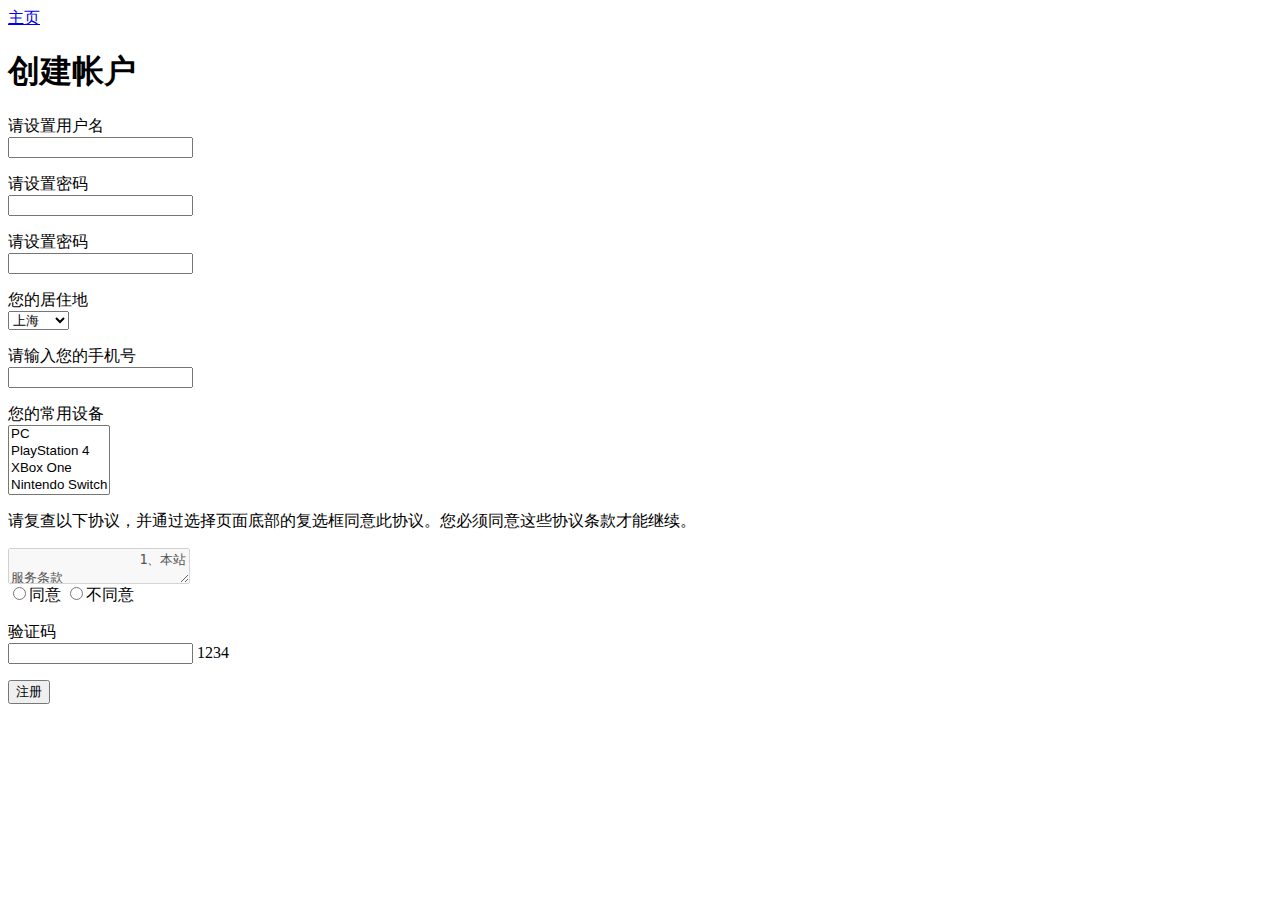
==== register.html @ 7ab6c0e9 "lab2" ====
<html>
  <head>
    <meta charset="utf8" />
    <title>Register</title>
  </head>
  <body>
    <header>
      <nav><a href="index.html">主页</a></nav>
    </header>
    <h1>创建帐户</h1>
    <section>
      <form action="#" method="POST">
        <p>
          请设置用户名<br />
          <input
            type="text"
            name="user"
            pattern="^[0-9a-zA-Z_]{1,}$"
            required
          />
        </p>
        <p>
          请设置密码<br />
          <input
            type="password"
            name="password"
            minlength="8"
            pattern="^[A-Za-z0-9]+$"
            required
          />
        </p>
        <p>
          请设置密码<br />
          <input
            type="password"
            name="repassword"
            minlength="8"
            pattern="^[A-Za-z0-9]+$"
            required
          />
        </p>
        <p>
          您的居住地<br />
          <select name="area" required>
            <option value="shandong">山东</option>
            <option value="jiangsu">江苏</option>
            <option value="shanghai" selected>上海</option>
            <option value="zhejiang">浙江</option>
            <option value="anhui">安徽</option>
            <option value="fujian">福建</option>
            <option value="jiangxi">江西</option>
            <option value="guangdong">广东</option>
            <option value="guangxi">广西</option>
            <option value="hainan">海南</option>
            <option value="henan">河南</option>
            <option value="hunan">湖南</option>
            <option value="hubei">湖北</option>
            <option value="beijing">北京</option>
            <option value="tianjin">天津</option>
            <option value="hebei">河北</option>
            <option value="shanxi">山西</option>
            <option value="neimenggu">内蒙古</option>
            <option value="ningxia">宁夏</option>
            <option value="qinghai">青海</option>
            <option value="shanxi">陕西</option>
            <option value="gansu">甘肃</option>
            <option value="xinjiang">新疆</option>
            <option value="sichuan">四川</option>
            <option value="guizhou">贵州</option>
            <option value="yunnan">云南</option>
            <option value="chongqing">重庆</option>
            <option value="xizang">西藏</option>
            <option value="liaoning">辽宁</option>
            <option value="jilin">吉林</option>
            <option value="heilongjiang">黑龙江</option>
            <option value="xianggang">香港</option>
            <option value="aomen">澳门</option>
            <option value="taiwan">台湾</option>
          </select>
        </p>
        <p>
          请输入您的手机号<br />
          <input
            type="text"
            name="phonenumber"
            minlength="11"
            maxlength="11"
            pattern="^1[0-9]+$"
            required
          />
        </p>
        <p>
          您的常用设备<br />
          <select name="device" multiple="multiple">
            <option value="PC">PC</option>
            <option value="PlayStation 4">PlayStation 4</option>
            <option value="XBox One">XBox One</option>
            <option value="Nintendo Switch">Nintendo Switch</option>
          </select>
        </p>
        <p>
          请复查以下协议，并通过选择页面底部的复选框同意此协议。您必须同意这些协议条款才能继续。
        </p>
        <textarea disabled="true">
                1、本站服务条款
                本站提供的服务将完全按照服务条款严格执行。用户必须完全同意所有服务条款并完成注册程序，才能成为本站的正式用户。
                考虑到本站所提供的网络服务的重要性，用户应同意：
                （1）提供详尽、准确的个人资料。
                （2）如个人资料有任何变动，必须及时更新。
                本站不公开用户的姓名、地址、电子邮箱、证件，除以下情况外：
                （3）用户授权本站透露这些信息。
                （4）相应的法律及程序要求本站提供用户的个人资料。
                如果用户提供的资料不准确，不真实，不合法有效，本站保留结束用户使用各项服务的权利。
                2、服务条款的修改和服务修订
                本站有权在必要时修改服务条款，本站服务条款一旦发生变动，将会在相关页面上提示修改内容。如果不同意所改动的内容，用户可以主动取消获得的网络服务。如果用户继续享用网络服务，则视为接受服务条款的变动。
                本站保留随时修改或中断服务而不需个别知照用户的权利。本站行使修改或中断免费服务的权利，不需对用户或第三方负责。
                3、用户隐私制度
                尊重用户个人隐私是本站的一项基本政策。本站一定不会在未经合法用户授权时公开、透露其注册资料及保存在本站中的非公开内容，除非有法律许可要求或本站在诚信的基础上认为透露这些信息在以下四种情况是必要的：
                （1）遵守有关法律规定，遵从本站合法服务程序。包括在国家有关机关查询时，提供用户在本站上发布的信息内容及其发布时间、互联网地址或者域名。
                （2）保持维护本站的商标所有权。
                （3）在紧急情况下竭力维护用户个人和社会大众的隐私安全。
                （4）符合其他相关的要求。
                4、用户的帐号，密码和安全性
                用户一旦注册成功，成为本站的合法用户，将得到一个密码和用户名。如果您未保管好自己的帐号和密码而对您、本站或第三方造成的损害，您将负全部责任。另外，每个用户都要对其帐户中的所有活动和事件负全责。您可随时改变您的密码，也可以结束旧的帐户重开一个新帐户。用户若发现任何非法使用用户帐号或存在安全漏洞的情况，请立即通告我们
                5、拒绝提供担保
                用户个人对网络服务的使用承担风险。本站对此不作任何类型的担保，不论是明确的或隐含的。本站不担保服务一定能满足用户的要求，也不担保服务不会受中断，对服务的及时性，安全性，出错发生都不作担保。
                6、有限责任
                本站对任何直接、间接、偶然、特殊及继起的损害不负责任，这些行为都有可能会导致本站的形象受损，所以本站事先提出这种损害的可能性。
                7、对用户信息的存储和限制
                本站不对用户所发布信息的删除或储存失败负责。本站有判定用户的行为是否符合本站服务条款的要求和精神的保留权利，如果用户违背了服务条款的规定，本站有中断对其提供网络服务的权利。本站社区各栏目的管理员和版主、本站空间管理员有权保留或删除其管辖社区中的任意内容。
                8、用户管理
                （1）用户使用本站各项服务的权利是个人的。用户只能是一个单独的个体而不能是一个公司或实体的商业性组织。用户承诺不经本站同意，不能利用本站各项服务、资讯、资料、数据等进行销售或其他商业用途。
                　　（2）用户单独承担发布内容的责任。用户对服务的使用户在本站发表的内容（包含但不限于本站目前各产品功能里的内容）仅表明其个人的立场和观点，并不代表本站的立场或观点。作为内容的发表者，需自行对所发表的内容以及其他任何形式关于本站的内容负责（如包含本站内容的邮件、短信、电话录音等），因所发表内容引发的一切纠纷，由该内容的发表者承担全部法律及连带责任。本站不承担任何法律及连带责任。
                在本站的网页上发布信息或者利用本站的服务时必须符合中国有关法规，不得在本站的网页上或者利用本站的服务制作、复制、发布、传播以下信息：
                （a） 反对宪法所确定的基本原则的；
                （b） 危害国家安全，泄露国家秘密，颠覆国家政权，破坏国家统一的；
                （c） 损害国家荣誉和利益的；
                （d） 煽动民族仇恨、民族歧视，破坏民族团结的；
                （e） 破坏国家宗教政策，宣扬邪教和封建迷信的；
                （f） 散布谣言，扰乱社会秩序，破坏社会稳定的；
                （g） 散布淫秽、色情、赌博、暴力、凶杀、恐怖或者教唆犯罪的；
                （h） 侮辱或者诽谤他人，侵害他人合法权益的；
                （i） 含有法律、行政法规禁止的其他内容的。
                （3）在本站的网页上发布信息或者利用本站的服务时还必须符合其他有关国家和地区的法律规定以及国际法的有关规定。
                （4）不利用本站的服务从事以下活动：
                （a） 未经允许，进入计算机信息网络或者使用计算机信息网络资源的；
                （b） 未经允许，对计算机信息网络功能进行删除、修改或者增加的；
                （c） 未经允许，对进入计算机信息网络中存储、处理或者传输的数据和应用程序进行删除、修改或者增加的；
                （d） 故意制作、传播计算机病毒等破坏性程序的；
                （e） 其他危害计算机信息网络安全的行为。
                （5）不以任何方式干扰本站的服务。
                （6）遵守本站的所有其他规定和程序。
                用户使用本站电子公告服务，即用户利用本站交互形式的栏目或功能，进行信息发布的行为，也须遵守本条的规定以及本站专门发布的相关电子公告服务的规则，上段中描述的法律后果和法律责任同样适用于电子公告服务的用户。
                若用户的行为不符合以上提到的服务条款，本站将作出独立判断立即取消用户服务帐号。
                9、保障
                用户同意保障和维护本站全体成员的利益，并负责支付由用户使用超出服务范围引起的律师费用，违反服务条款的损害补偿费用等。
                10、结束服务
                用户或本站可随时根据实际情况中断一项或多项网络服务。本站不需对任何个人或第三方负责而随时中断服务。用户对后来的条款修改有异议，或对本站的服务不满，可以行使如下权利：
                （1）停止使用本站的网络服务。
                （2）通告本站停止对该用户的服务。
                结束用户服务后，用户使用网络服务的权利马上中止。从那时起，用户没有权利，本站也没有义务传送任何未处理的信息或未完成的服务给用户或第三方。
                11、通告
                所有发给用户的通告都可通过相关页面的公告或电子邮件或常规的信件等传送。服务条款的修改、服务变更、或其它重要事件的通告都会以此形式进行。
                12、网络服务内容的所有权
                本站定义的网络服务内容包括：文字、软件、声音、图片、录象、图表中的全部内容；电子邮件的全部内容；本站为用户提供的其他信息。所有这些内容受版权、商标、标签和其它财产所有权法律的保护。所以，用户只能在本站授权下才能使用这些内容，而不能擅自复制、再造这些内容、或创造与内容有关的派生产品。本站内所有的文章、资讯、资料、数据版权归原文作者和本站共同所有，任何人需要转载，必须征得原文作者或本站授权。本站注册用户在本站社区发表的作品，本站有权在网站内免费使用。
                13、法律
                网络服务条款要与中华人民共和国的法律解释相一致，用户和本站一致同意服从高等法院所有管辖。如发生本站服务条款与中华人民共和国法律相抵触时，则这些条款将完全按法律规定重新解释，而其它条款则依旧保持对用户产生法律效力和影响。
        </textarea>
        <br />
        <input type="radio" value="agree" name="agree" />同意
        <input type="radio" value="disagree" name="agree" />不同意
        <p>
          验证码<br />
          <input type="text" name="verification" pattern="^[0-9]*$" required />
          1234<br />
        </p>
        <p>
          <input type="submit" value="注册" name="logup" />
        </p>
      </form>
    </section>
  </body>
</html>
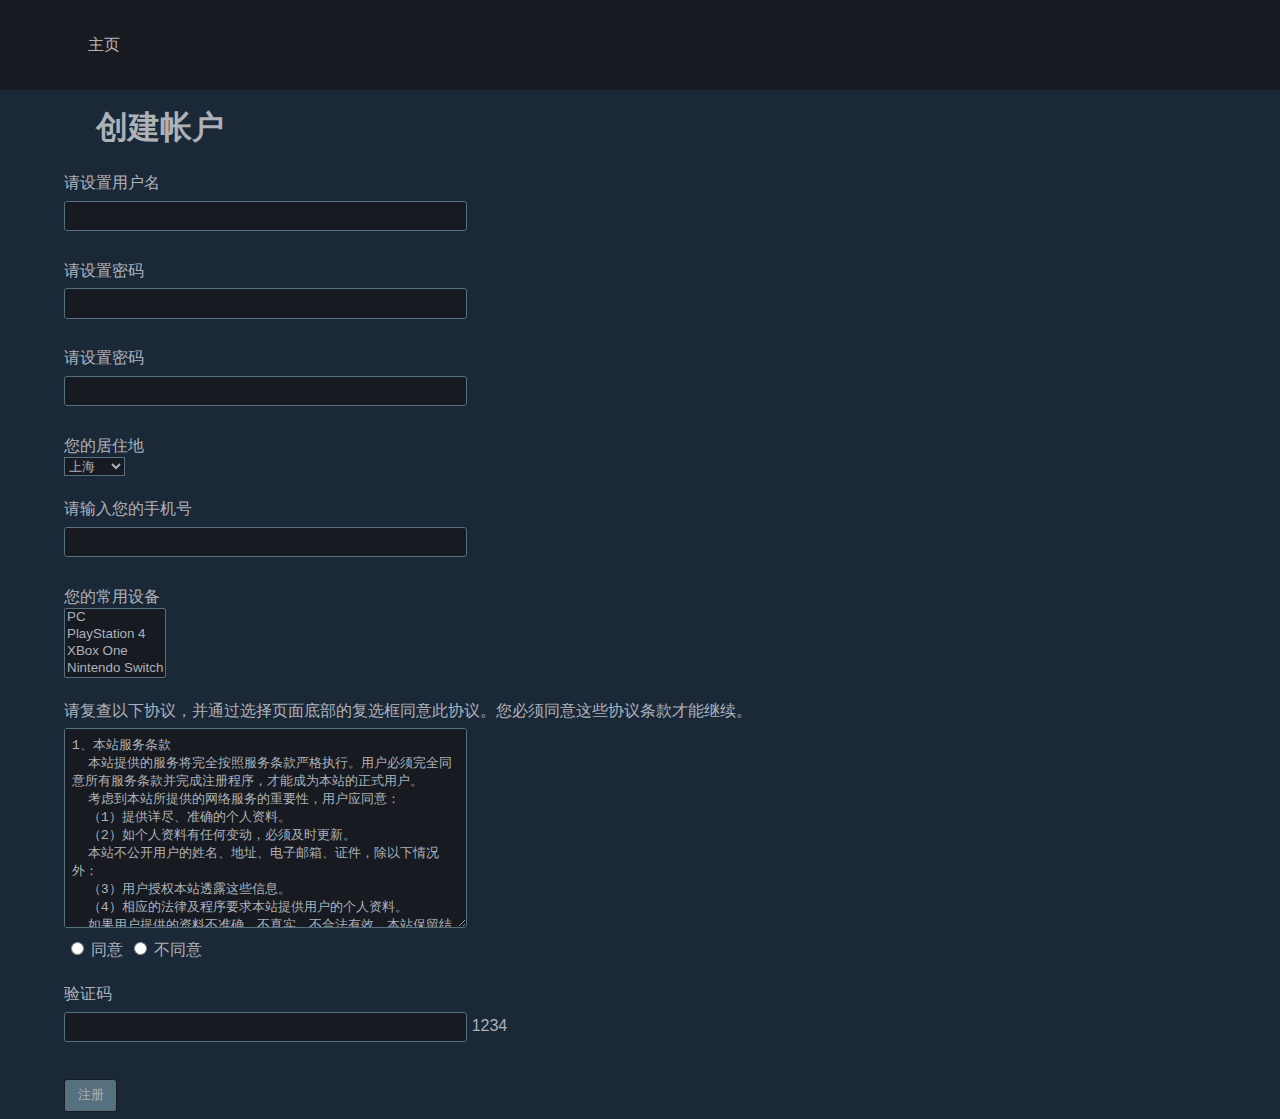
==== commit e7f09d50: "Add files via upload" ====
--- a/register.html
+++ b/register.html
@@ -2,6 +2,8 @@
   <head>
     <meta charset="utf8" />
     <title>Register</title>
+    <link href="./reset.css" rel="stylesheet" type="text/css" />
+    <link href="./style.css" rel="stylesheet" type="text/css" />
   </head>
   <body>
     <header>
@@ -102,48 +104,48 @@
           请复查以下协议，并通过选择页面底部的复选框同意此协议。您必须同意这些协议条款才能继续。
         </p>
         <textarea disabled="true">
-                1、本站服务条款
-                本站提供的服务将完全按照服务条款严格执行。用户必须完全同意所有服务条款并完成注册程序，才能成为本站的正式用户。
-                考虑到本站所提供的网络服务的重要性，用户应同意：
-                （1）提供详尽、准确的个人资料。
-                （2）如个人资料有任何变动，必须及时更新。
-                本站不公开用户的姓名、地址、电子邮箱、证件，除以下情况外：
-                （3）用户授权本站透露这些信息。
-                （4）相应的法律及程序要求本站提供用户的个人资料。
-                如果用户提供的资料不准确，不真实，不合法有效，本站保留结束用户使用各项服务的权利。
-                2、服务条款的修改和服务修订
-                本站有权在必要时修改服务条款，本站服务条款一旦发生变动，将会在相关页面上提示修改内容。如果不同意所改动的内容，用户可以主动取消获得的网络服务。如果用户继续享用网络服务，则视为接受服务条款的变动。
-                本站保留随时修改或中断服务而不需个别知照用户的权利。本站行使修改或中断免费服务的权利，不需对用户或第三方负责。
-                3、用户隐私制度
-                尊重用户个人隐私是本站的一项基本政策。本站一定不会在未经合法用户授权时公开、透露其注册资料及保存在本站中的非公开内容，除非有法律许可要求或本站在诚信的基础上认为透露这些信息在以下四种情况是必要的：
-                （1）遵守有关法律规定，遵从本站合法服务程序。包括在国家有关机关查询时，提供用户在本站上发布的信息内容及其发布时间、互联网地址或者域名。
-                （2）保持维护本站的商标所有权。
-                （3）在紧急情况下竭力维护用户个人和社会大众的隐私安全。
-                （4）符合其他相关的要求。
-                4、用户的帐号，密码和安全性
-                用户一旦注册成功，成为本站的合法用户，将得到一个密码和用户名。如果您未保管好自己的帐号和密码而对您、本站或第三方造成的损害，您将负全部责任。另外，每个用户都要对其帐户中的所有活动和事件负全责。您可随时改变您的密码，也可以结束旧的帐户重开一个新帐户。用户若发现任何非法使用用户帐号或存在安全漏洞的情况，请立即通告我们
-                5、拒绝提供担保
-                用户个人对网络服务的使用承担风险。本站对此不作任何类型的担保，不论是明确的或隐含的。本站不担保服务一定能满足用户的要求，也不担保服务不会受中断，对服务的及时性，安全性，出错发生都不作担保。
-                6、有限责任
-                本站对任何直接、间接、偶然、特殊及继起的损害不负责任，这些行为都有可能会导致本站的形象受损，所以本站事先提出这种损害的可能性。
-                7、对用户信息的存储和限制
-                本站不对用户所发布信息的删除或储存失败负责。本站有判定用户的行为是否符合本站服务条款的要求和精神的保留权利，如果用户违背了服务条款的规定，本站有中断对其提供网络服务的权利。本站社区各栏目的管理员和版主、本站空间管理员有权保留或删除其管辖社区中的任意内容。
-                8、用户管理
-                （1）用户使用本站各项服务的权利是个人的。用户只能是一个单独的个体而不能是一个公司或实体的商业性组织。用户承诺不经本站同意，不能利用本站各项服务、资讯、资料、数据等进行销售或其他商业用途。
-                　　（2）用户单独承担发布内容的责任。用户对服务的使用户在本站发表的内容（包含但不限于本站目前各产品功能里的内容）仅表明其个人的立场和观点，并不代表本站的立场或观点。作为内容的发表者，需自行对所发表的内容以及其他任何形式关于本站的内容负责（如包含本站内容的邮件、短信、电话录音等），因所发表内容引发的一切纠纷，由该内容的发表者承担全部法律及连带责任。本站不承担任何法律及连带责任。
-                在本站的网页上发布信息或者利用本站的服务时必须符合中国有关法规，不得在本站的网页上或者利用本站的服务制作、复制、发布、传播以下信息：
-                （a） 反对宪法所确定的基本原则的；
-                （b） 危害国家安全，泄露国家秘密，颠覆国家政权，破坏国家统一的；
-                （c） 损害国家荣誉和利益的；
-                （d） 煽动民族仇恨、民族歧视，破坏民族团结的；
-                （e） 破坏国家宗教政策，宣扬邪教和封建迷信的；
-                （f） 散布谣言，扰乱社会秩序，破坏社会稳定的；
-                （g） 散布淫秽、色情、赌博、暴力、凶杀、恐怖或者教唆犯罪的；
-                （h） 侮辱或者诽谤他人，侵害他人合法权益的；
-                （i） 含有法律、行政法规禁止的其他内容的。
-                （3）在本站的网页上发布信息或者利用本站的服务时还必须符合其他有关国家和地区的法律规定以及国际法的有关规定。
-                （4）不利用本站的服务从事以下活动：
-                （a） 未经允许，进入计算机信息网络或者使用计算机信息网络资源的；
+1、本站服务条款
+  本站提供的服务将完全按照服务条款严格执行。用户必须完全同意所有服务条款并完成注册程序，才能成为本站的正式用户。
+  考虑到本站所提供的网络服务的重要性，用户应同意：
+  （1）提供详尽、准确的个人资料。
+  （2）如个人资料有任何变动，必须及时更新。
+  本站不公开用户的姓名、地址、电子邮箱、证件，除以下情况外：
+  （3）用户授权本站透露这些信息。
+  （4）相应的法律及程序要求本站提供用户的个人资料。
+  如果用户提供的资料不准确，不真实，不合法有效，本站保留结束用户使用各项服务的权利。
+2、服务条款的修改和服务修订
+  本站有权在必要时修改服务条款，本站服务条款一旦发生变动，将会在相关页面上提示修改内容。如果不同意所改动的内容，用户可以主动取消获得的网络服务。如果用户继续享用网络服务，则视为接受服务条款的变动。
+  本站保留随时修改或中断服务而不需个别知照用户的权利。本站行使修改或中断免费服务的权利，不需对用户或第三方负责。
+3、用户隐私制度
+  尊重用户个人隐私是本站的一项基本政策。本站一定不会在未经合法用户授权时公开、透露其注册资料及保存在本站中的非公开内容，除非有法律许可要求或本站在诚信的基础上认为透露这些信息在以下四种情况是必要的：
+  （1）遵守有关法律规定，遵从本站合法服务程序。包括在国家有关机关查询时，提供用户在本站上发布的信息内容及其发布时间、互联网地址或者域名。
+  （2）保持维护本站的商标所有权。
+  （3）在紧急情况下竭力维护用户个人和社会大众的隐私安全。
+  （4）符合其他相关的要求。
+4、用户的帐号，密码和安全性
+  用户一旦注册成功，成为本站的合法用户，将得到一个密码和用户名。如果您未保管好自己的帐号和密码而对您、本站或第三方造成的损害，您将负全部责任。另外，每个用户都要对其帐户中的所有活动和事件负全责。您可随时改变您的密码，也可以结束旧的帐户重开一个新帐户。用户若发现任何非法使用用户帐号或存在安全漏洞的情况，请立即通告我们
+5、拒绝提供担保
+  用户个人对网络服务的使用承担风险。本站对此不作任何类型的担保，不论是明确的或隐含的。本站不担保服务一定能满足用户的要求，也不担保服务不会受中断，对服务的及时性，安全性，出错发生都不作担保。
+6、有限责任
+  本站对任何直接、间接、偶然、特殊及继起的损害不负责任，这些行为都有可能会导致本站的形象受损，所以本站事先提出这种损害的可能性。
+7、对用户信息的存储和限制
+  本站不对用户所发布信息的删除或储存失败负责。本站有判定用户的行为是否符合本站服务条款的要求和精神的保留权利，如果用户违背了服务条款的规定，本站有中断对其提供网络服务的权利。本站社区各栏目的管理员和版主、本站空间管理员有权保留或删除其管辖社区中的任意内容。
+8、用户管理
+（1）用户使用本站各项服务的权利是个人的。用户只能是一个单独的个体而不能是一个公司或实体的商业性组织。用户承诺不经本站同意，不能利用本站各项服务、资讯、资料、数据等进行销售或其他商业用途。
+（2）用户单独承担发布内容的责任。用户对服务的使用户在本站发表的内容（包含但不限于本站目前各产品功能里的内容）仅表明其个人的立场和观点，并不代表本站的立场或观点。作为内容的发表者，需自行对所发表的内容以及其他任何形式关于本站的内容负责（如包含本站内容的邮件、短信、电话录音等），因所发表内容引发的一切纠纷，由该内容的发表者承担全部法律及连带责任。本站不承担任何法律及连带责任。
+  在本站的网页上发布信息或者利用本站的服务时必须符合中国有关法规，不得在本站的网页上或者利用本站的服务制作、复制、发布、传播以下信息：
+（a） 反对宪法所确定的基本原则的；
+（b） 危害国家安全，泄露国家秘密，颠覆国家政权，破坏国家统一的；
+（c） 损害国家荣誉和利益的；
+（d） 煽动民族仇恨、民族歧视，破坏民族团结的；
+（e） 破坏国家宗教政策，宣扬邪教和封建迷信的；
+（f） 散布谣言，扰乱社会秩序，破坏社会稳定的；
+（g） 散布淫秽、色情、赌博、暴力、凶杀、恐怖或者教唆犯罪的；
+（h） 侮辱或者诽谤他人，侵害他人合法权益的；
+（i） 含有法律、行政法规禁止的其他内容的。
+（3）在本站的网页上发布信息或者利用本站的服务时还必须符合其他有关国家和地区的法律规定以及国际法的有关规定。
+（4）不利用本站的服务从事以下活动：
+（a） 未经允许，进入计算机信息网络或者使用计算机信息网络资源的；
                 （b） 未经允许，对计算机信息网络功能进行删除、修改或者增加的；
                 （c） 未经允许，对进入计算机信息网络中存储、处理或者传输的数据和应用程序进行删除、修改或者增加的；
                 （d） 故意制作、传播计算机病毒等破坏性程序的；
--- a/style.css
+++ b/style.css
@@ -0,0 +1,219 @@
+body {
+  font-family: Arial, Helvetica, sans-serif;
+  margin: 0;
+  background-color: #1b2838;
+  color: #acb2b8;
+}
+
+header {
+  color: #b8b6b4;
+  height: 10%;
+  background-color: #171a21;
+  display: flex;
+  text-align: center;
+}
+
+nav {
+  margin: auto 5.5em;
+}
+
+li {
+  display: inline-block;
+}
+
+nav li {
+  padding: 0 1em;
+}
+
+a {
+  color: #b8b6b4;
+  text-decoration: none;
+}
+
+a:hover {
+  color: #87bff2;
+  text-decoration: none;
+}
+
+nav li a {
+  color: #b8b6b4;
+}
+
+aside {
+  float: right;
+  margin: 1% 5%;
+  width: 30%;
+  background-color: #171a21;
+}
+
+aside a {
+  color: white;
+}
+
+aside img,
+aside ul {
+  width: 100%;
+}
+
+aside ul {
+  padding: 4% 0;
+}
+
+aside li {
+  display: block;
+  text-align: center;
+  padding: 0.2em 0;
+}
+
+.title {
+  margin: 0.5em 5%;
+  display: inline;
+  display: flex;
+  text-align: center;
+  color: #ebebeb;
+}
+
+.title img {
+  border: #b8b6b4 solid 2px;
+}
+
+.title div {
+  display: inline;
+  padding-left: 1em;
+  margin: auto 0;
+  font-size: x-large;
+  font-weight: bold;
+}
+
+.title span {
+  font-weight: normal;
+  font-size: small;
+}
+
+.title .symbol {
+  color: #b8b6b4;
+  font-size: large;
+}
+
+section {
+  margin: 0 5%;
+}
+
+section h2 {
+  margin: 2% 0 0 0;
+  color: #ebebeb;
+}
+
+section blockquote {
+  margin: 0;
+  width: 60%;
+  font-size: small;
+  background-color: #171a21;
+  padding: 0.7em;
+  color: #b8b6b4;
+  border-top: 1px solid rgba(85, 125, 171, 0.6);
+}
+
+p {
+  padding-top: 2%;
+}
+
+p small {
+  margin: 0;
+  padding: 0;
+  color: #b8b6b4;
+}
+
+hr {
+  width: 90%;
+  margin: 1.5% 5%;
+  border-width: 0;
+  height: 1px;
+  color: rgba(85, 125, 171, 0.6);
+  background-color: rgba(85, 125, 171, 0.6);
+}
+
+.value ul {
+  padding: 0 4%;
+  display: inline-block;
+}
+
+.value {
+  color: #b8b6b4;
+  font-size: small;
+}
+
+.value li {
+  padding: 0.2em 0.6em;
+  background-color: rgba(85, 125, 171, 0.6);
+  border-radius: 3px;
+}
+
+h3 {
+  padding: 2% 0 0 0;
+  color: #ebebeb;
+}
+
+h4 {
+  font-weight: normal;
+  color: #ebebeb;
+  margin: 0;
+}
+
+h4 small {
+  color: #56707f;
+}
+
+.comment li {
+  display: block;
+  margin: 1.5em 2em;
+}
+
+.active {
+  color: #87bff2;
+}
+
+h1 {
+  margin: 0.5em 3em 0em 3em;
+}
+
+input,
+textarea {
+  padding: 0.5em;
+  margin: 0.5em 0;
+  width: 35%;
+  background-color: #171a21;
+  border: #56707f solid 1px;
+  border-radius: 3px;
+  color: #acb2b8;
+}
+
+select {
+  background-color: #171a21;
+  border: #56707f solid 1px;
+  color: #acb2b8;
+}
+
+input[type="checkbox"],
+input[type="radio"] {
+  width: 2em;
+}
+
+input[type="button"],
+input[type="submit"] {
+  background-color: #56707f;
+  border: #171a21 solid 1px;
+  width: 4em;
+}
+
+input[type="button"],
+input[type="submit"],
+input[type="checkbox"],
+input[type="radio"],
+select:hover {
+  cursor: pointer;
+}
+
+textarea {
+  height: 15em;
+}
